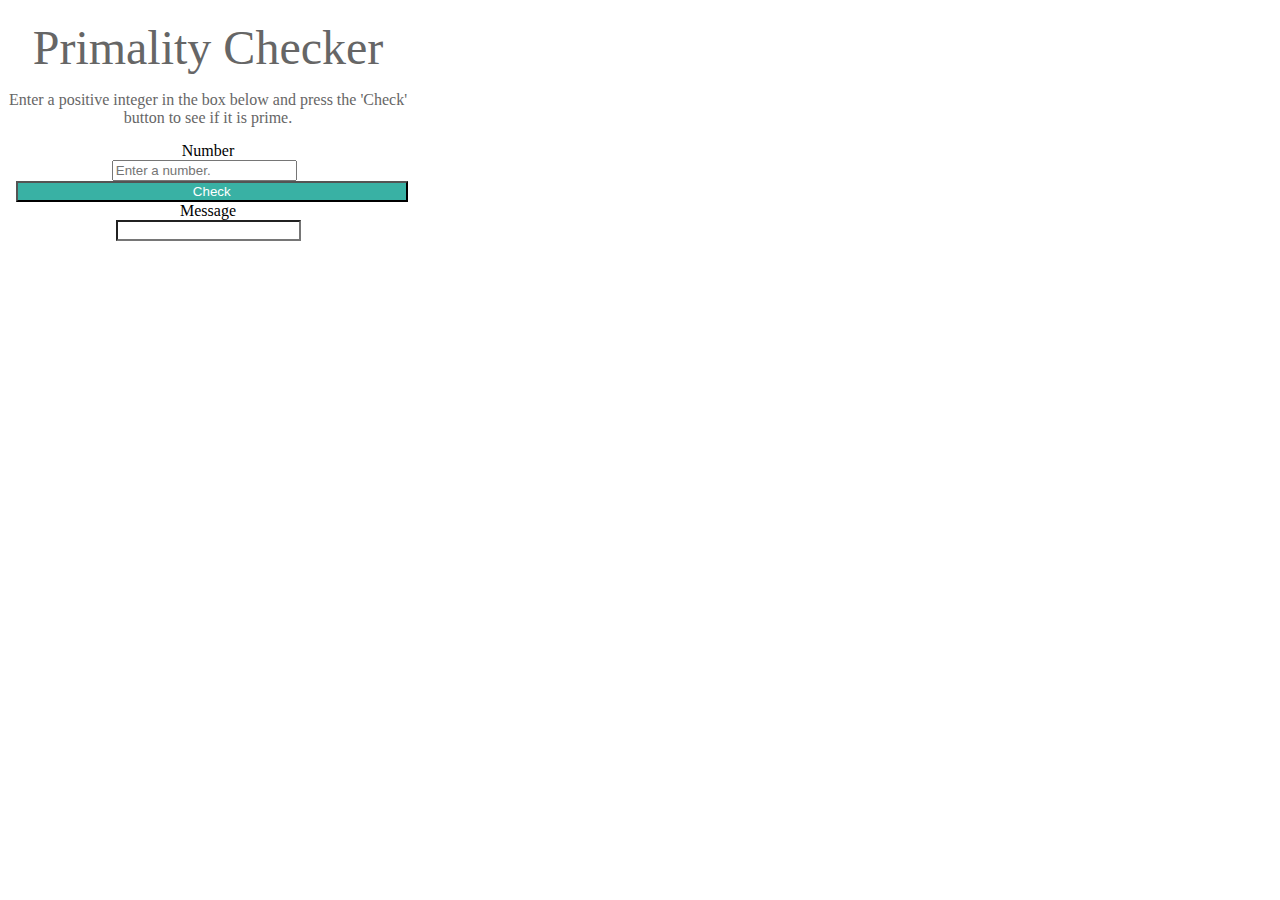
==== index.html @ 782e20a4 "Added icon image." ====
<!DOCTYPE html>
<html lang="en">
  <head>
    <meta charset="utf-8">
    <meta http-equiv="X-UA-Compatible" content="IE=edge">
    <meta name="viewport" content="width=device-width, initial-scale=1.0">
    <meta name="description" content="Determines whether or not a number is prime.">
    <meta name="author" content="Adam Heins">
		
		<title>Primality Checker</title>
		
		<!-- Icon image -->
		<link rel="icon" href="resources/ico/PrimeIcon.png">
		
		<!-- Bootstrap styling -->
    <link rel="stylesheet" href="resources/css/bootstrap.min.css">
		
		<!-- JQuery -->
	  <script src="resources/js/jquery.js"></script>
		<script>
			$(document).ready(function(){
			
			  $("#number").keypress(function(event){
		      validateNumericKeyInput(event);
	      });
			
				$("#check").click(function(){
					var number = parseInt($("#number").val());
					var factor = isPrime(number);
					if (factor == -1) {
						$("#message").val("Number is prime.");
					} else {
						$("#message").val("Number is not prime, it is divisible by " + factor + ".");
					}	  
				});	  
			});
			
			function isPrime(n) {
		
				var nsqrt = Math.floor(Math.sqrt(n));
			
				if (n % 2 == 0)
					return 2;
			if (n % 3 == 0)
				return 3;
		 
				for (var i = 5; i < nsqrt; i+=6) {
					if (n % i  == 0)
							return i;
				if (n % (i + 2) == 0)
						return (i + 2);
				}
				return -1;
			} 
			
			/**
			 * Validate that the key input is a numeral.
			 */
			function validateNumericKeyInput(event) {
				var e = event || window.event; 
				var charCode = e.charCode || e.keyCode; 
				var ch = String.fromCharCode(charCode);

				// Allow backspace, delete, tab, ctrl keys.
				if (event.keyCode === 8 || event.keyCode === 0 || event.keyCode === 127 || event.keyCode === 9 || event.ctrlKey)
					return;

				// Limit to just numeric digits.
				if ("0123456789".indexOf(ch) === -1)
					e.preventDefault(e);
			}
		</script>
	<style>
	  html {
	    text-align: center;
	  }
      .container {
        width: 400px;
        margin-top: 20px;
	  }
	  @media (max-width:400px) {
	    .container {
		  width:100%;
		}
	  }
	  #message {
		cursor: default;
		background-color: white;
	  }
	  #title {
	    font-size: 3rem;		
		margin-bottom: 5px;
		color: #666;
	  }
	  #description {
	    margin-bottom: 15px;
		color: #666;
	  }
	  #check {
	    width:100%;
		background-color: #39b1a4;
		color: white;
	  }
	  .form-control:focus {
        border-color: #39b1a4;
      }
	</style>
  </head>
  <body>
	<div class="container">
	  <div class="panel panel-default">
        <div class="panel-body">
          <div id="title">Primality Checker</div>
          <p id="description">Enter a positive integer in the box below and press the 'Check' button to see if it is prime.</p>
          <form class="form-horizontal" role="form">
		  
            <div class="form-group">
              <label class="sr-only" for="number">Number</label>
              <div class="col-sm-9 col-xs-8" style="padding-right: 7.5px;">
                <input class="form-control" id="number" placeholder="Enter a number.">
              </div>
              <div class="col-sm-3 col-xs-4" style="padding-left: 7.5px;">
                <button id="check" type="button" class="btn btn-sexy">Check</button>
              </div>
            </div>
				
            <div class="form-group">
              <label class="sr-only" for="message">Message</label>
              <div class="col-xs-12">
                <input class="form-control" readonly="true" id="message">
              </div>
            </div>
					
          </form>
        </div>
      </div>
	  </div>
  </body>
</html>
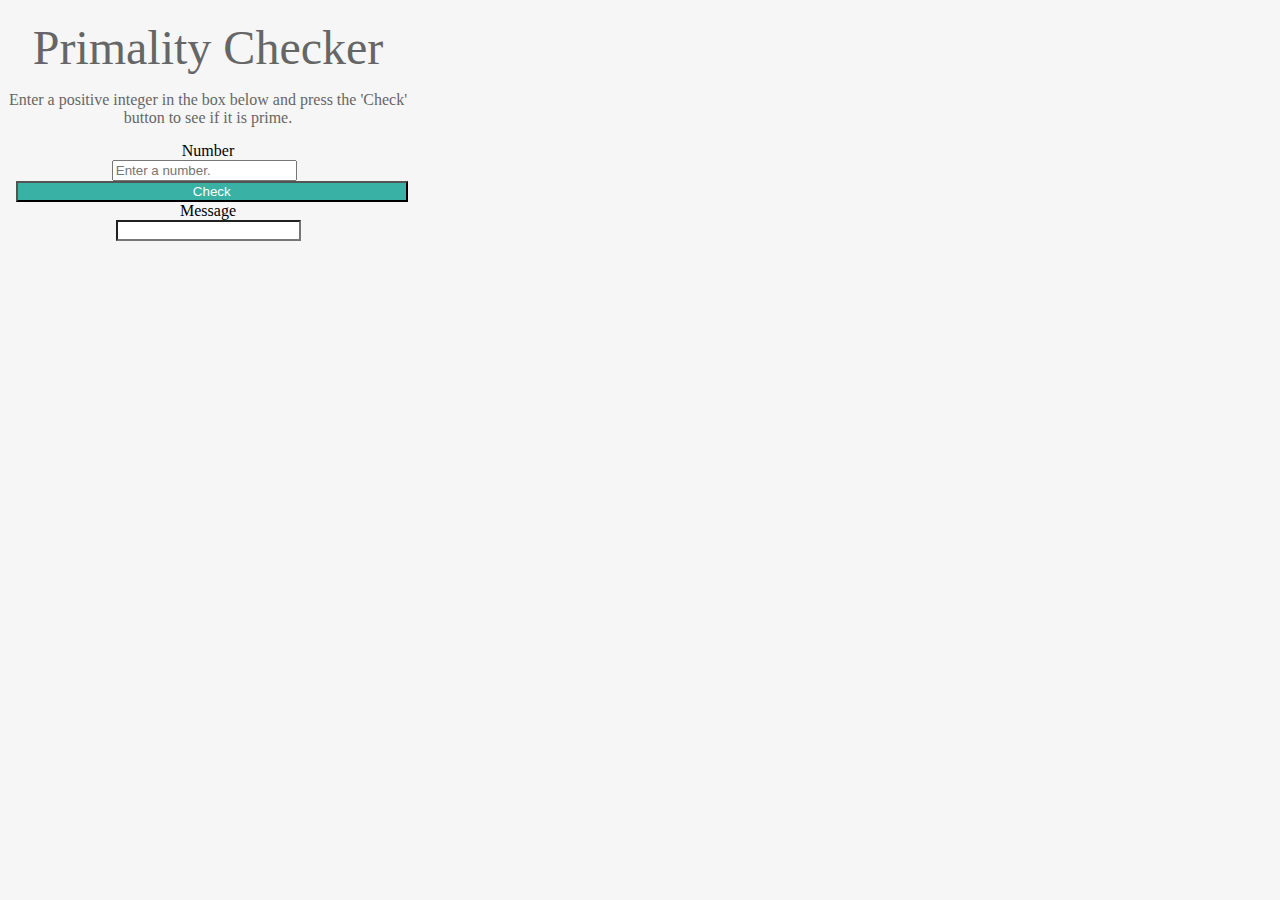
==== commit ad96a007: "Neatened code again." ====
--- a/index.html
+++ b/index.html
@@ -1,139 +1,58 @@
 <!DOCTYPE html>
 <html lang="en">
-  <head>
-    <meta charset="utf-8">
-    <meta http-equiv="X-UA-Compatible" content="IE=edge">
-    <meta name="viewport" content="width=device-width, initial-scale=1.0">
-    <meta name="description" content="Determines whether or not a number is prime.">
-    <meta name="author" content="Adam Heins">
+    <head>
+        <meta charset="utf-8">
+        <meta http-equiv="X-UA-Compatible" content="IE=edge">
+        <meta name="viewport" content="width=device-width, initial-scale=1.0">
+        <meta name="description" content="Determines whether or not a number is prime.">
+        <meta name="author" content="Adam Heins">
 		
-		<title>Primality Checker</title>
+        <title>Primality Checker</title>
 		
-		<!-- Icon image -->
-		<link rel="icon" href="resources/ico/PrimeIcon.png">
+        <!-- Icon image -->
+        <link rel="icon" href="resources/ico/PrimeIcon.png">
+
+        <!-- Bootstrap styling -->
+        <link rel="stylesheet" href="resources/css/bootstrap.min.css">
+
+        <!-- Custom styling -->
+        <link rel="stylesheet" href="resources/css/primality.css">
+    </head>
+    <body>
+        <div class="container">
+            <div class="panel panel-default">
+                <div class="panel-body">
+                    <div id="title">Primality Checker</div>
+                    <p id="description">Enter a positive integer in the box below and press the 'Check' button
+                                        to see if it is prime.</p>
+                    <form class="form-horizontal" role="form">
+		  
+                        <div class="form-group">
+                            <label class="sr-only" for="number">Number</label>
+                            <div class="col-sm-9 col-xs-8" style="padding-right: 7.5px;">
+                                <input class="form-control" id="number" placeholder="Enter a number.">
+                            </div>
+                            <div class="col-sm-3 col-xs-4" style="padding-left: 7.5px;">
+                                <button id="check" type="button" class="btn btn-sexy">Check</button>
+                            </div>
+                        </div>
+				
+                        <div class="form-group">
+                            <label class="sr-only" for="message">Message</label>
+                            <div class="col-xs-12">
+                                <input class="form-control" readonly="true" id="message">
+                            </div>
+                        </div>
+					
+                    </form>
+                </div>
+            </div>
+        </div>
 		
-		<!-- Bootstrap styling -->
-    <link rel="stylesheet" href="resources/css/bootstrap.min.css">
+        <!-- JQuery -->
+        <script src="resources/js/jquery.js"></script>
 		
-		<!-- JQuery -->
-	  <script src="resources/js/jquery.js"></script>
-		<script>
-			$(document).ready(function(){
-			
-			  $("#number").keypress(function(event){
-		      validateNumericKeyInput(event);
-	      });
-			
-				$("#check").click(function(){
-					var number = parseInt($("#number").val());
-					var factor = isPrime(number);
-					if (factor == -1) {
-						$("#message").val("Number is prime.");
-					} else {
-						$("#message").val("Number is not prime, it is divisible by " + factor + ".");
-					}	  
-				});	  
-			});
-			
-			function isPrime(n) {
-		
-				var nsqrt = Math.floor(Math.sqrt(n));
-			
-				if (n % 2 == 0)
-					return 2;
-			if (n % 3 == 0)
-				return 3;
-		 
-				for (var i = 5; i < nsqrt; i+=6) {
-					if (n % i  == 0)
-							return i;
-				if (n % (i + 2) == 0)
-						return (i + 2);
-				}
-				return -1;
-			} 
-			
-			/**
-			 * Validate that the key input is a numeral.
-			 */
-			function validateNumericKeyInput(event) {
-				var e = event || window.event; 
-				var charCode = e.charCode || e.keyCode; 
-				var ch = String.fromCharCode(charCode);
-
-				// Allow backspace, delete, tab, ctrl keys.
-				if (event.keyCode === 8 || event.keyCode === 0 || event.keyCode === 127 || event.keyCode === 9 || event.ctrlKey)
-					return;
-
-				// Limit to just numeric digits.
-				if ("0123456789".indexOf(ch) === -1)
-					e.preventDefault(e);
-			}
-		</script>
-	<style>
-	  html {
-	    text-align: center;
-	  }
-      .container {
-        width: 400px;
-        margin-top: 20px;
-	  }
-	  @media (max-width:400px) {
-	    .container {
-		  width:100%;
-		}
-	  }
-	  #message {
-		cursor: default;
-		background-color: white;
-	  }
-	  #title {
-	    font-size: 3rem;		
-		margin-bottom: 5px;
-		color: #666;
-	  }
-	  #description {
-	    margin-bottom: 15px;
-		color: #666;
-	  }
-	  #check {
-	    width:100%;
-		background-color: #39b1a4;
-		color: white;
-	  }
-	  .form-control:focus {
-        border-color: #39b1a4;
-      }
-	</style>
-  </head>
-  <body>
-	<div class="container">
-	  <div class="panel panel-default">
-        <div class="panel-body">
-          <div id="title">Primality Checker</div>
-          <p id="description">Enter a positive integer in the box below and press the 'Check' button to see if it is prime.</p>
-          <form class="form-horizontal" role="form">
-		  
-            <div class="form-group">
-              <label class="sr-only" for="number">Number</label>
-              <div class="col-sm-9 col-xs-8" style="padding-right: 7.5px;">
-                <input class="form-control" id="number" placeholder="Enter a number.">
-              </div>
-              <div class="col-sm-3 col-xs-4" style="padding-left: 7.5px;">
-                <button id="check" type="button" class="btn btn-sexy">Check</button>
-              </div>
-            </div>
-				
-            <div class="form-group">
-              <label class="sr-only" for="message">Message</label>
-              <div class="col-xs-12">
-                <input class="form-control" readonly="true" id="message">
-              </div>
-            </div>
-					
-          </form>
-        </div>
-      </div>
-	  </div>
-  </body>
+        <!-- Custom script -->
+        <script src="resources/js/primality.js"></script>
+    </body>
 </html>--- a/resources/css/primality.css
+++ b/resources/css/primality.css
@@ -0,0 +1,42 @@
+/**
+ * Primality Checker custom CSS.
+ * Adam Heins
+ * 2014-07-03
+ */
+
+html {
+    text-align: center;
+}
+body {
+    background-color: #f6f6f6;
+}
+#message {
+    cursor: default;
+    background-color: white;
+}
+#title {
+    font-size: 3rem;		
+    margin-bottom: 5px;
+    color: #666;
+}
+#description {
+    margin-bottom: 15px;
+    color: #666;
+}
+#check {
+    width:100%;
+    background-color: #39b1a4;
+    color: white;
+}
+.container {
+    width: 400px;
+    margin-top: 20px;
+}
+@media (max-width:400px) {
+    .container {
+        width:100%;
+    }
+}
+.form-control:focus {
+    border-color: #39b1a4;
+}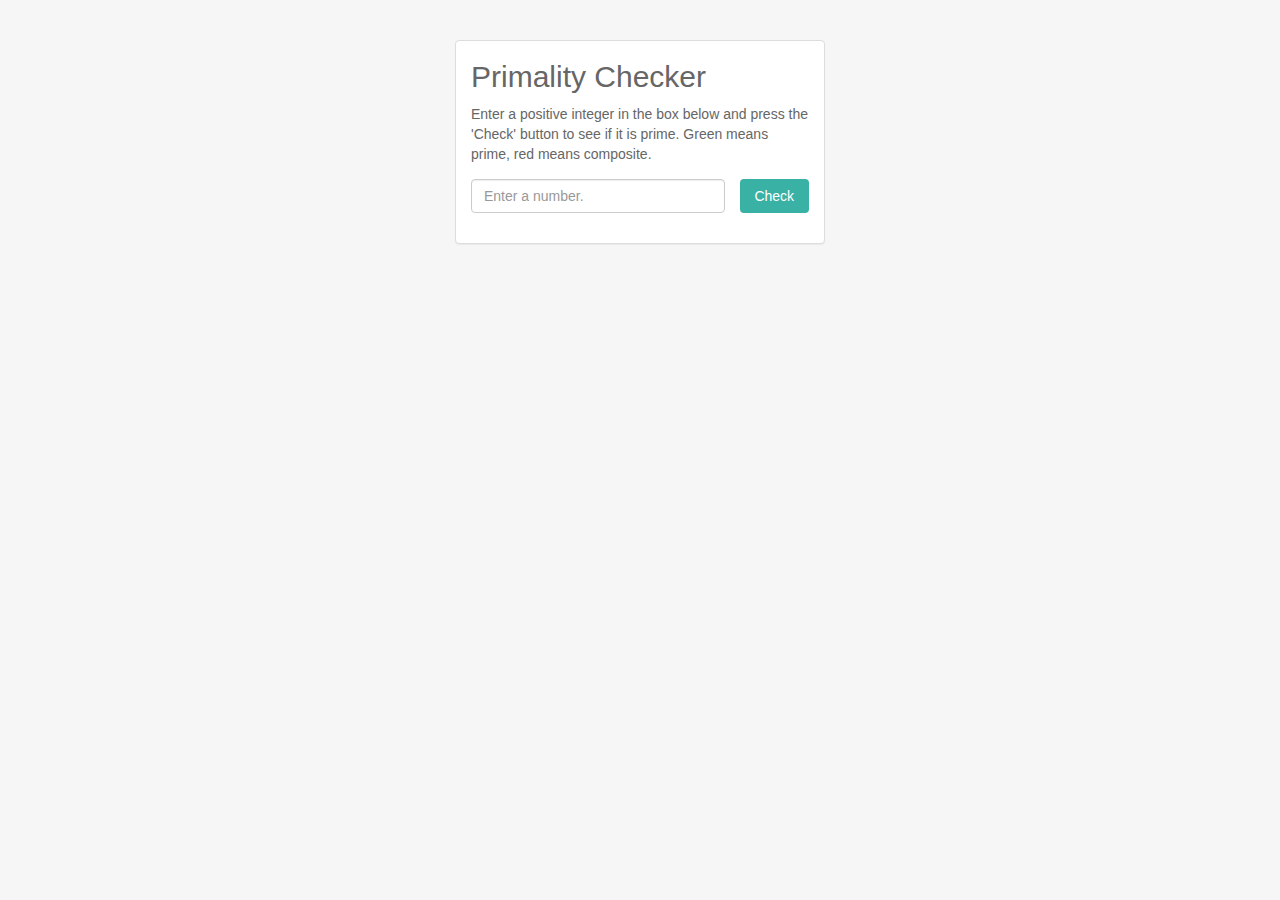
==== commit 41e15954: "Fun with a bit of a remodel." ====
--- a/index.html
+++ b/index.html
@@ -1,58 +1,44 @@
 <!DOCTYPE html>
 <html lang="en">
-    <head>
-        <meta charset="utf-8">
-        <meta http-equiv="X-UA-Compatible" content="IE=edge">
-        <meta name="viewport" content="width=device-width, initial-scale=1.0">
-        <meta name="description" content="Determines whether or not a number is prime.">
-        <meta name="author" content="Adam Heins">
-		
-        <title>Primality Checker</title>
-		
-        <!-- Icon image -->
-        <link rel="icon" href="resources/ico/PrimeIcon.png">
+  <head>
+    <meta charset="utf-8">
+    <meta http-equiv="X-UA-Compatible" content="IE=edge">
+    <meta name="viewport" content="width=device-width, initial-scale=1.0">
+    <meta name="description" content="Determines the primality of arbitrarily-sized integers.">
+    <meta name="author" content="Adam Heins">
 
-        <!-- Bootstrap styling -->
-        <link rel="stylesheet" href="resources/css/bootstrap.min.css">
+    <title>Primality Checker</title>
 
-        <!-- Custom styling -->
-        <link rel="stylesheet" href="resources/css/primality.css">
-    </head>
-    <body>
-        <div class="container">
-            <div class="panel panel-default">
-                <div class="panel-body">
-                    <div id="title">Primality Checker</div>
-                    <p id="description">Enter a positive integer in the box below and press the 'Check' button
-                                        to see if it is prime.</p>
-                    <form class="form-horizontal" role="form">
-		  
-                        <div class="form-group">
-                            <label class="sr-only" for="number">Number</label>
-                            <div class="col-sm-9 col-xs-8" style="padding-right: 7.5px;">
-                                <input class="form-control" id="number" placeholder="Enter a number.">
-                            </div>
-                            <div class="col-sm-3 col-xs-4" style="padding-left: 7.5px;">
-                                <button id="check" type="button" class="btn btn-sexy">Check</button>
-                            </div>
-                        </div>
-				
-                        <div class="form-group">
-                            <label class="sr-only" for="message">Message</label>
-                            <div class="col-xs-12">
-                                <input class="form-control" readonly="true" id="message">
-                            </div>
-                        </div>
-					
-                    </form>
-                </div>
+    <link rel="icon" href="res/ico/icon.png">
+    <link rel="stylesheet" href="https://maxcdn.bootstrapcdn.com/bootstrap/3.2.0/css/bootstrap.min.css">
+    <link rel="stylesheet" href="res/css/primality.css">
+  </head>
+  <body>
+    <div class="container">
+      <div class="panel panel-default">
+        <div class="panel-body">
+          <div id="title">Primality Checker</div>
+          <p id="description">
+          Enter a positive integer in the box below and press the 'Check'
+          button to see if it is prime. Green means prime, red means composite.
+          </p>
+          <form class="form-horizontal" role="form">
+            <div class="form-group">
+              <label class="sr-only" for="message">Number</label>
+              <div id="message-wrapper" class="col-sm-9 col-xs-8">
+                <input id="number" class="form-control" placeholder="Enter a number.">
+              </div>
+              <div id="button-wrapper" class="col-sm-3 col-xs-4">
+                <button id="check" type="button" class="btn btn-sexy">Check</button>
+              </div>
             </div>
+          </form>
         </div>
-		
-        <!-- JQuery -->
-        <script src="resources/js/jquery.js"></script>
-		
-        <!-- Custom script -->
-        <script src="resources/js/primality.js"></script>
-    </body>
-</html>+      </div>
+    </div>
+
+    <script src="https://ajax.googleapis.com/ajax/libs/jquery/1.11.1/jquery.min.js"></script>
+    <script src="res/js/biginteger.min.js"></script>
+    <script src="res/js/primality.js"></script>
+  </body>
+</html>
--- a/res/css/primality.css
+++ b/res/css/primality.css
@@ -0,0 +1,69 @@
+/**
+ * Style sheet for Primality Checker.
+ *
+ * @author Adam Heins
+ */
+
+html {
+  /*text-align: center;*/
+}
+
+body {
+  background-color: #f6f6f6;
+}
+
+.panel {
+  display: inline-block;
+  margin-top: 20px;
+}
+
+#button-wrapper {
+  padding-left: 7.5px;
+}
+
+#message-wrapper {
+  padding-right: 7.5px;
+}
+
+#message {
+  cursor: default;
+  background-color: white;
+}
+
+#title {
+  font-size: 3rem;
+  margin-bottom: 5px;
+  color: #666;
+}
+
+#description {
+  margin-bottom: 15px;
+  color: #666;
+}
+
+#check {
+  width: 100%;
+  background-color: #39b1a4;
+  color: white;
+}
+
+.container {
+  box-sizing: border-box;
+  width: 400px;
+  margin: auto;
+  margin-top: 20px;
+}
+
+@media (max-width:400px) {
+  .container {
+    width: 100%;
+  }
+}
+
+.is-prime {
+  background-color: #d6ffad;
+}
+
+.not-prime {
+  background-color: #ffadad;
+}
